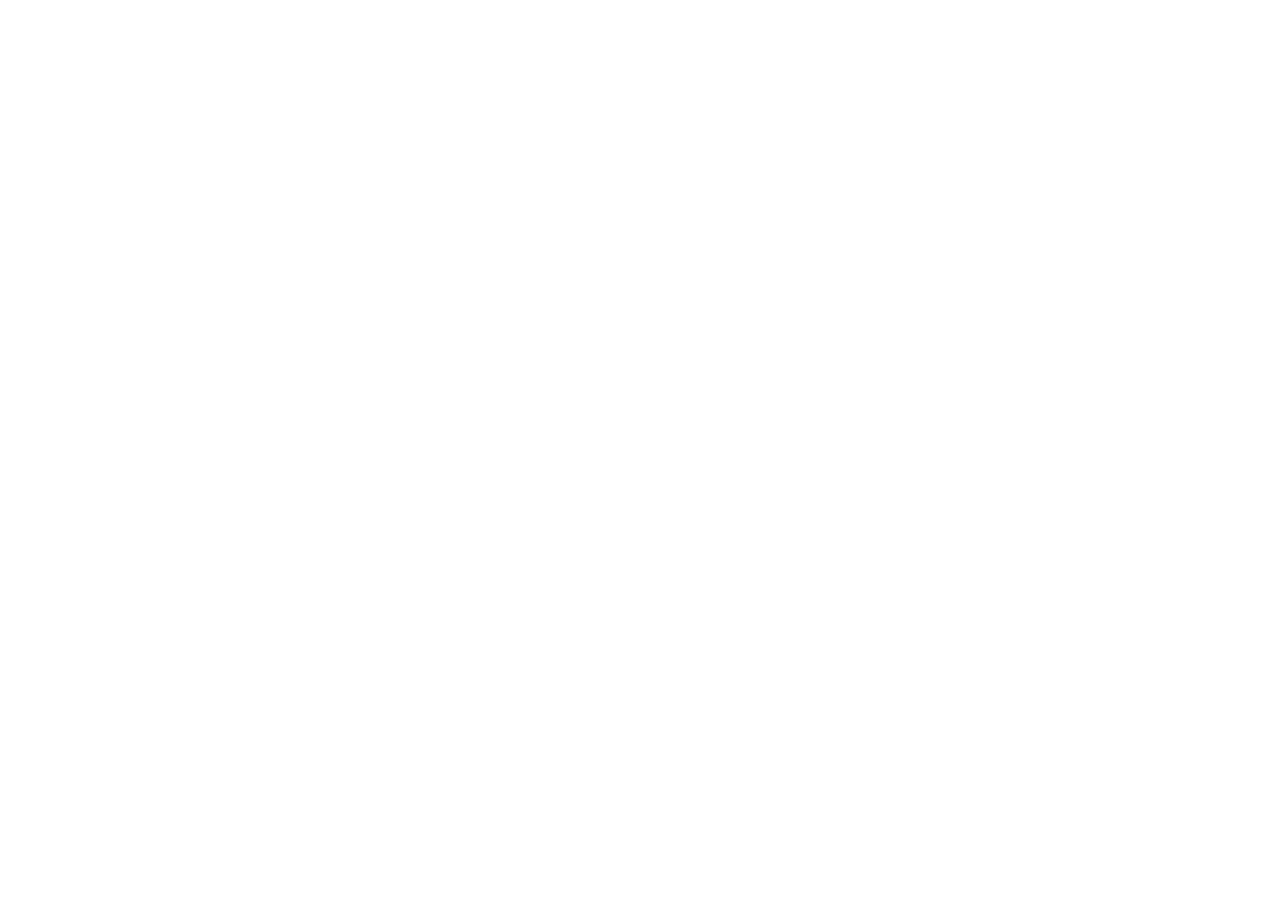
==== index.html @ 06b3d4a5 "Added various docs. CSS and JS files are linked." ====
<!DOCTYPE html>
<html>
  <head>
    <meta charset="utf-8">
    <title></title>
    <link rel="stylesheet" type="text/css" href="style.css">
  </head>
  <body>

    <script src="app.js" type="text/javascript"></script>
  </body>
</html>
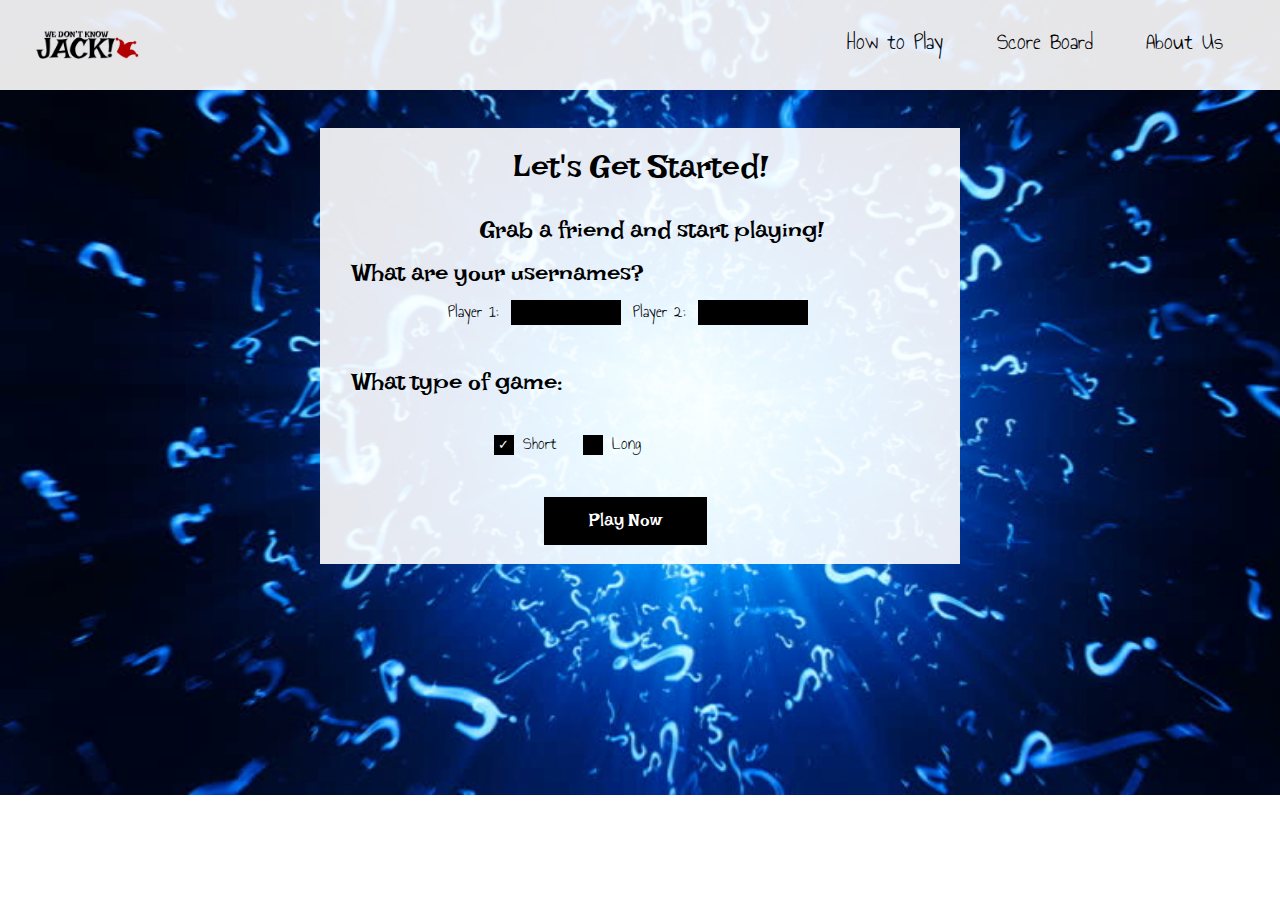
==== commit cf2e030b: "cleaned up file names etc" ====
--- a/index.html
+++ b/index.html
@@ -1,12 +1,114 @@
 <!DOCTYPE html>
 <html>
   <head>
-    <meta charset="utf-8">
-    <title></title>
-    <link rel="stylesheet" type="text/css" href="style.css">
+    <title>We Don't Know Jack</title>
+    <link rel="stylesheet" type="text/css" href="default.css">
+    <link rel="stylesheet" type="text/css" href="styleSplash.css">
+    <link href="assets/jackFavicon.png" rel="icon" type="image/png" />
   </head>
-  <body>
+  <body id="body">
+    <header>
+      <ul class="nav-bar" id="nav-bar">
+        <li class="nav-bar-logo"><a href="splash.html"><img src="assets/jackLogo.png"></a></li>
+        <li class="nav-list-item"><a class="nav-item-link" href="howto.html">How to Play</a></li>
+        <li class="nav-list-item"><a class="nav-item-link" href="highscore.html">Score Board</a></li>
+        <li class="nav-list-item"><a class="nav-item-link" href="aboutus.html">About Us</a></li>
+      </ul>
+    </header>
+    <!--// Form to accept user data - LC-->
+    <form action='splash.html' id="setupform">
+      <fieldset>
+        <legend>
+          Let's Get Started!
+        </legend>
 
+        <div class="center">
+          <h2>Grab a friend and start playing!</h2>
+        </div>
+        <h2>What are your usernames?</h2>
+        <div class="center">
+          <label for="username1">Player 1:</label>
+          <input type="text" name="username1" size="15" maxlength="30" />
+          <label for="username2">Player 2:</label>
+          <input type="text" name="username2" size="15" maxlength="30" />
+        </div>
+      </fieldset>
+      <fieldset>
+        <!--<h2>Upload your Avatar: </h2>
+        <div class="center">
+          <input class='avatar-upload' type="file" name="user-avatar" /><br>
+          <input id="uploadButton" class='avatar-upload' type="submit" value="Upload" />
+        </div>-->
+        <h2>What type of game: <h2>
+        <div class="center">
+          <input id='short' class="check" type="radio" name="gamelength" value="short" checked="checked" />
+          <label for="gamelength">Short</label>
+          <input id='long' class="check" type="radio" name="gamelength" value="long" />
+          <label for="gamelength">Long</label>
+        </div>
+      </fieldset>
+        <input id='play' type="submit" name="start" value="Play Now" />
+    </form>
+    <form id="category">
+      <h1>Choose Your Category:</h1>
+      <div class="catSection">
+        <input id="option1" class="check" type="radio" name="catOption" value="" />
+        <label for="catOptionOne" id='catOptionOne'></label>
+      </div>
+      <div class="catSection">
+        <input id="option2" class="check" type="radio" name="catOption" value="" />
+        <label for="catOptionTwo" id='catOptionTwo'></label>
+      </div>
+      <div class="catSection">
+        <input id="option3" class="check" type="radio" name="catOption" value="" />
+        <label for="catOptionThree" id='catOptionThree'></label>
+      </div>
+      <div class="catSection">
+        <input id="option4" class="check"  type="radio" name="catOption" value="" />
+        <label for="catOptionFour" id='catOptionFour'></label>
+      </div>
+      <input id="submitCategory" type="submit" name="submitCategory" value="Let's Play!" />
+    </form>
+    <form id="questions">
+      <h1 id="quizQuestion"></h1>
+      <div class="questionSection">
+        <input id="questionOption1" class="check" type="radio" name="questionOption" value="" />
+        <label for="questionOptionOne" id='questionOptionOne'></label>
+      </div>
+      <div class="questionSection">
+        <input id="questionOption2" class="check" type="radio" name="questionOption" value="" />
+        <label for="questionOptionTwo" id='questionOptionTwo'></label>
+      </div>
+      <div class="questionSection">
+        <input id="questionOption3" class="check" type="radio" name="questionOption" value="" />
+        <label for="questionOptionThree" id='questionOptionThree'></label>
+      </div>
+      <div class="questionSection">
+        <input id="questionOption4" class="check"  type="radio" name="questionOption" value="" />
+        <label for="questionOptionFour" id='questionOptionFour'></label>
+      </div>
+      <input id="submitQuestion" type="submit" name="submitQuestion" value="I'm Positive" />
+    </form>
+    <div id="userData1">
+      <h2 id="player1name">Username</h2>
+      <h2 id="player1score">5000</h2>
+      <h2 id="questionNumber">4</h2>
+    </div>
+    <div id="userData2">
+      <h2 id="player2name">Username</h2>
+      <h2 id="player2score">5000</h2>
+      <h2 id="question2Number">4</h2>
+    </div>
+    <div id="finalScores">
+      <h1>Final Scores:</h1>
+      <h2 id="player1FinalScore"></h2>
+      <h2 id="player2FinalScore"></h2>
+    </div>
     <script src="app.js" type="text/javascript"></script>
+    <div id="bottom">
+
+    </div>
+    <audio id="audioCorrect" src="assets/correct.mp3" autostart="false" ></audio>
+    <audio id="audioIncorrect" src="assets/incorrect.mp3" autostart="false" ></audio>
   </body>
 </html>
--- a/default.css
+++ b/default.css
@@ -0,0 +1,115 @@
+@import url('https://fonts.googleapis.com/css?family=Annie+Use+Your+Telescope%7CLakki+Reddy');
+
+/* http://meyerweb.com/eric/tools/css/reset/
+   v2.0 | 20110126
+   License: none (public domain)
+*/
+
+html, body, div, span, applet, object, iframe,
+h1, h2, h3, h4, h5, h6, p, blockquote, pre,
+a, abbr, acronym, address, big, cite, code,
+del, dfn, em, img, ins, kbd, q, s, samp,
+small, strike, strong, sub, sup, tt, var,
+b, u, i, center,
+dl, dt, dd, ol, ul, li,
+fieldset, form, label, legend,
+table, caption, tbody, tfoot, thead, tr, th, td,
+article, aside, canvas, details, embed,
+figure, figcaption, footer, header, hgroup,
+menu, nav, output, ruby, section, summary,
+time, mark, audio, video {
+	margin: 0;
+	padding: 0;
+	border: 0;
+	font-size: 100%;
+	font: inherit;
+	vertical-align: baseline;
+}
+/* HTML5 display-role reset for older browsers */
+article, aside, details, figcaption, figure,
+footer, header, hgroup, menu, nav, section {
+	display: block;
+}
+body {
+	line-height: 1;
+}
+ol, ul {
+	list-style: none;
+}
+blockquote, q {
+	quotes: none;
+}
+blockquote:before, blockquote:after,
+q:before, q:after {
+	content: '';
+	content: none;
+}
+table {
+	border-collapse: collapse;
+	border-spacing: 0;
+}
+
+/*CSS reset above this line*/
+
+html {
+	background-image: url('./assets/questionMark.jpg');
+	background-size: cover;
+	background-repeat: no-repeat;
+}
+
+header {
+  float: left;
+  width: 105%;
+  background-color: #FFFFFF;
+  position: fixed;
+  opacity: .9;
+  margin-left: -10px;
+  margin-top:  -10px;
+	z-index: 3;
+}
+
+.nav-bar {
+  list-style-type: none;
+  font-family: 'Annie Use Your Telescope', cursive;
+  width: 100%;
+  padding: 0px 0px 0px 5px;
+  margin-right: 20px;
+  color: #FFFFFF;
+}
+
+.nav-bar-logo {
+  float: left;
+  margin-right: 20%;
+  margin-left: 3%;
+  padding-top: 3%;
+  padding-bottom: 2%;
+	z-index: 5;
+}
+
+li img {
+  width: 20%;
+}
+
+.nav-list-item {
+  float: left;
+  font-size: 24px;
+  padding: 2%;
+  padding-top: 3%;
+
+}
+
+.nav-item-link {
+  text-decoration: none;
+  color: #000000;
+}
+
+.nav-item-link:hover  {
+  color: #8FD8FC;
+}
+
+#bottom {
+  float: left;
+  clear: both;
+  width: 100%;
+  margin-top: 10%;
+}
--- a/styleSplash.css
+++ b/styleSplash.css
@@ -0,0 +1,161 @@
+
+form {
+	font-family: 'Annie Use Your Telescope', cursive;
+  font-size: 32px;
+  color: #000000;
+  text-align: left;
+  background-color: rgba(255, 255, 255, .9);
+	float: left;
+	padding: 0px 0px 0px 0px;
+  align-items: center;
+  width: 50%;
+  margin-left: 25%;
+  margin-top:  10%;
+	margin-bottom: 8%;
+}
+
+.avatar-upload {
+	font-size-adjust: auto;
+	font-family: 'Lakki Reddy', cursive;
+	font-size: 12px;
+	float: left;
+	margin-bottom: 3%;
+	margin-top: 3%;
+	clear: both;
+	background-color: #000000;
+	border: none;
+	color: #FFFFFF;
+	padding-top: 2%;
+	padding-left: 5%;
+	padding-right: 5%;
+	padding-bottom: 1%;
+}
+
+legend, h1 {
+	font-family: 'Lakki Reddy', cursive;
+	text-align: center;
+	padding-top: 5%;
+}
+
+h2 {
+	font-family: 'Lakki Reddy', cursive;
+	font-size: 24px;
+	padding-left: 5%;
+	padding-top: 5%;
+}
+
+
+label {
+	font-family: 'Annie Use Your Telescope', cursive;
+	font-size: 18px;
+	text-align: center;
+}
+
+.center {
+	margin-left: 20%;
+	margin-bottom: 3%;
+	width: 100%;
+	float: left;
+}
+
+#category, #questions, #userData1, #userData2, #finalScores {
+	display: none;
+}
+
+.catSection {
+	float: left;
+	clear: left;
+	margin-left: 8%;
+}
+
+input[type=text] {
+	font-family: 'Annie Use Your Telescope', cursive;
+	font-size: 16px;
+	border: none;
+	background-color: #000000;
+	color: #FFFFFF;
+}
+
+input.check {
+	-webkit-appearance:none;
+	border: 2px solid #000000;
+	background-color: #000000;
+	color: #000000;
+  margin-left: 20px;
+	width: 20px;
+	height: 20px;
+}
+
+input.check::before {
+	content: "\2713";
+	padding-left: 2px;
+
+}
+
+input.check:checked {
+  border: 2px solid #000000;
+	color: #FFFFFF;
+}
+
+#play, #submitCategory, #submitQuestion {
+	font-family: 'Lakki Reddy', cursive;
+	font-size: 18px;
+	float: left;
+	margin-left: 35%;
+	margin-bottom: 3%;
+	margin-top: 3%;
+	clear: both;
+	background-color: #000000;
+	border: none;
+	color: #FFFFFF;
+	padding-top: 2%;
+	padding-left: 7%;
+	padding-right: 7%;
+	padding-bottom: 1%;
+
+}
+
+#userData1 {
+	float: left;
+	clear: left;
+	background-color: #FFFFFF;
+	border: none;
+	color: #000000;
+	opacity: .9;
+	font-family: 'Annie Use Your Telescope', cursive;
+	font-size: 10px;
+	margin-left: 4%;
+	margin-bottom: 4%;
+	padding: 2%;
+	width: 25%;
+	box-shadow: none;
+}
+
+#userData2 {
+	float: right;
+	background-color: #FFFFFF;
+	border: none;
+	color: #000000;
+	opacity: .9;
+	font-family: 'Annie Use Your Telescope', cursive;
+	font-size: 10px;
+	margin-right: 4%;
+	margin-bottom: 4%;
+	padding: 2%;
+	width: 25%;
+	box-shadow: none;
+}
+
+#finalScores {
+	float: left;
+	background-color: #FFFFFF;
+	font-size: 18px;
+	color: #000000;
+	opacity: .9;
+	width: 50%;
+	margin-left: 25%;
+	margin-top: 20%;
+	margin-bottom: 50%;
+	padding-bottom: 8%;
+	display: none;
+}
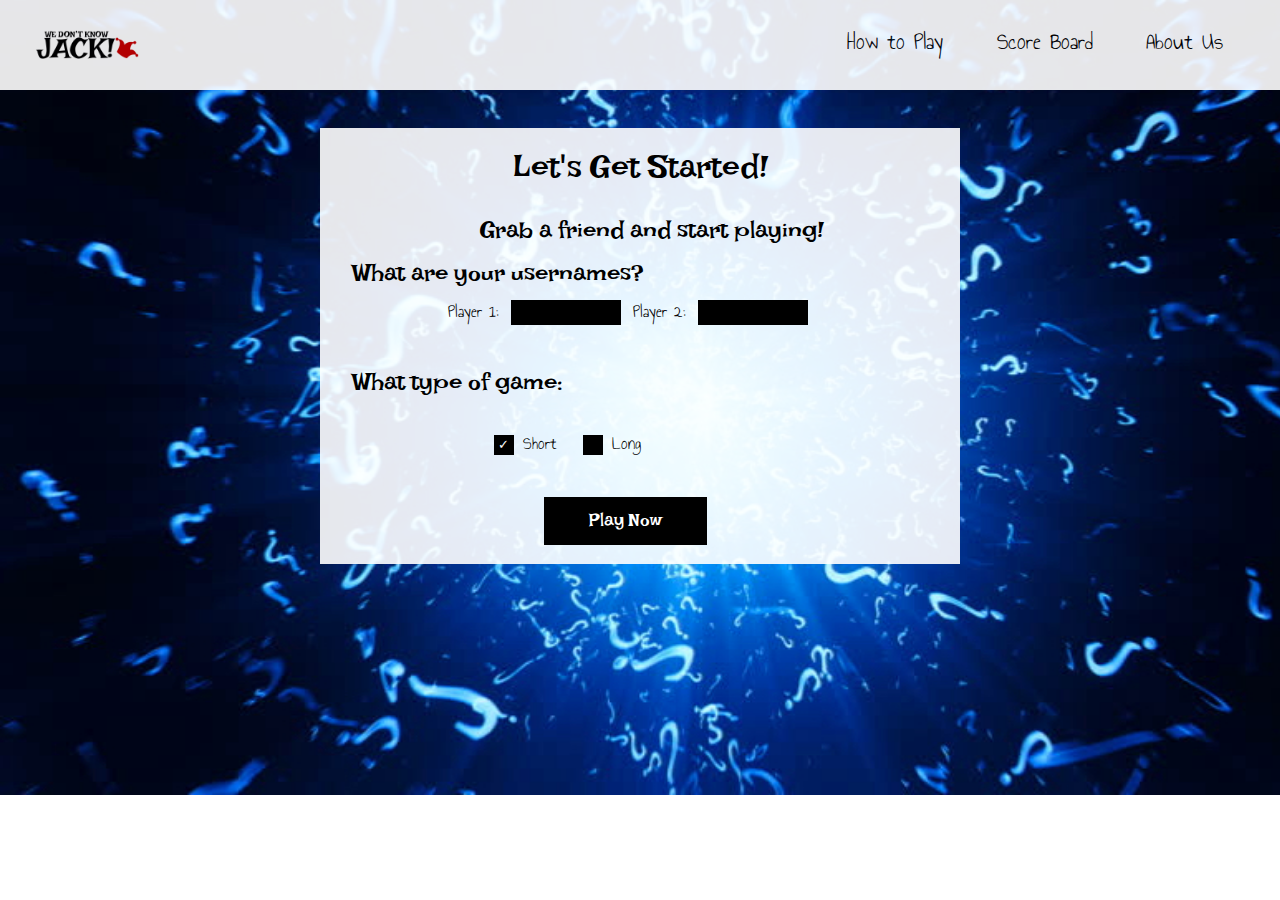
==== commit 35f562f8: "fix link" ====
--- a/index.html
+++ b/index.html
@@ -3,7 +3,7 @@
   <head>
     <title>We Don't Know Jack</title>
     <link rel="stylesheet" type="text/css" href="default.css">
-    <link rel="stylesheet" type="text/css" href="styleSplash.css">
+    <link rel="stylesheet" type="text/css" href="style.css">
     <link href="assets/jackFavicon.png" rel="icon" type="image/png" />
   </head>
   <body id="body">
--- a/style.css
+++ b/style.css
@@ -0,0 +1,161 @@
+
+form {
+	font-family: 'Annie Use Your Telescope', cursive;
+  font-size: 32px;
+  color: #000000;
+  text-align: left;
+  background-color: rgba(255, 255, 255, .9);
+	float: left;
+	padding: 0px 0px 0px 0px;
+  align-items: center;
+  width: 50%;
+  margin-left: 25%;
+  margin-top:  10%;
+	margin-bottom: 8%;
+}
+
+.avatar-upload {
+	font-size-adjust: auto;
+	font-family: 'Lakki Reddy', cursive;
+	font-size: 12px;
+	float: left;
+	margin-bottom: 3%;
+	margin-top: 3%;
+	clear: both;
+	background-color: #000000;
+	border: none;
+	color: #FFFFFF;
+	padding-top: 2%;
+	padding-left: 5%;
+	padding-right: 5%;
+	padding-bottom: 1%;
+}
+
+legend, h1 {
+	font-family: 'Lakki Reddy', cursive;
+	text-align: center;
+	padding-top: 5%;
+}
+
+h2 {
+	font-family: 'Lakki Reddy', cursive;
+	font-size: 24px;
+	padding-left: 5%;
+	padding-top: 5%;
+}
+
+
+label {
+	font-family: 'Annie Use Your Telescope', cursive;
+	font-size: 18px;
+	text-align: center;
+}
+
+.center {
+	margin-left: 20%;
+	margin-bottom: 3%;
+	width: 100%;
+	float: left;
+}
+
+#category, #questions, #userData1, #userData2, #finalScores {
+	display: none;
+}
+
+.catSection {
+	float: left;
+	clear: left;
+	margin-left: 8%;
+}
+
+input[type=text] {
+	font-family: 'Annie Use Your Telescope', cursive;
+	font-size: 16px;
+	border: none;
+	background-color: #000000;
+	color: #FFFFFF;
+}
+
+input.check {
+	-webkit-appearance:none;
+	border: 2px solid #000000;
+	background-color: #000000;
+	color: #000000;
+  margin-left: 20px;
+	width: 20px;
+	height: 20px;
+}
+
+input.check::before {
+	content: "\2713";
+	padding-left: 2px;
+
+}
+
+input.check:checked {
+  border: 2px solid #000000;
+	color: #FFFFFF;
+}
+
+#play, #submitCategory, #submitQuestion {
+	font-family: 'Lakki Reddy', cursive;
+	font-size: 18px;
+	float: left;
+	margin-left: 35%;
+	margin-bottom: 3%;
+	margin-top: 3%;
+	clear: both;
+	background-color: #000000;
+	border: none;
+	color: #FFFFFF;
+	padding-top: 2%;
+	padding-left: 7%;
+	padding-right: 7%;
+	padding-bottom: 1%;
+
+}
+
+#userData1 {
+	float: left;
+	clear: left;
+	background-color: #FFFFFF;
+	border: none;
+	color: #000000;
+	opacity: .9;
+	font-family: 'Annie Use Your Telescope', cursive;
+	font-size: 10px;
+	margin-left: 4%;
+	margin-bottom: 4%;
+	padding: 2%;
+	width: 25%;
+	box-shadow: none;
+}
+
+#userData2 {
+	float: right;
+	background-color: #FFFFFF;
+	border: none;
+	color: #000000;
+	opacity: .9;
+	font-family: 'Annie Use Your Telescope', cursive;
+	font-size: 10px;
+	margin-right: 4%;
+	margin-bottom: 4%;
+	padding: 2%;
+	width: 25%;
+	box-shadow: none;
+}
+
+#finalScores {
+	float: left;
+	background-color: #FFFFFF;
+	font-size: 18px;
+	color: #000000;
+	opacity: .9;
+	width: 50%;
+	margin-left: 25%;
+	margin-top: 20%;
+	margin-bottom: 50%;
+	padding-bottom: 8%;
+	display: none;
+}
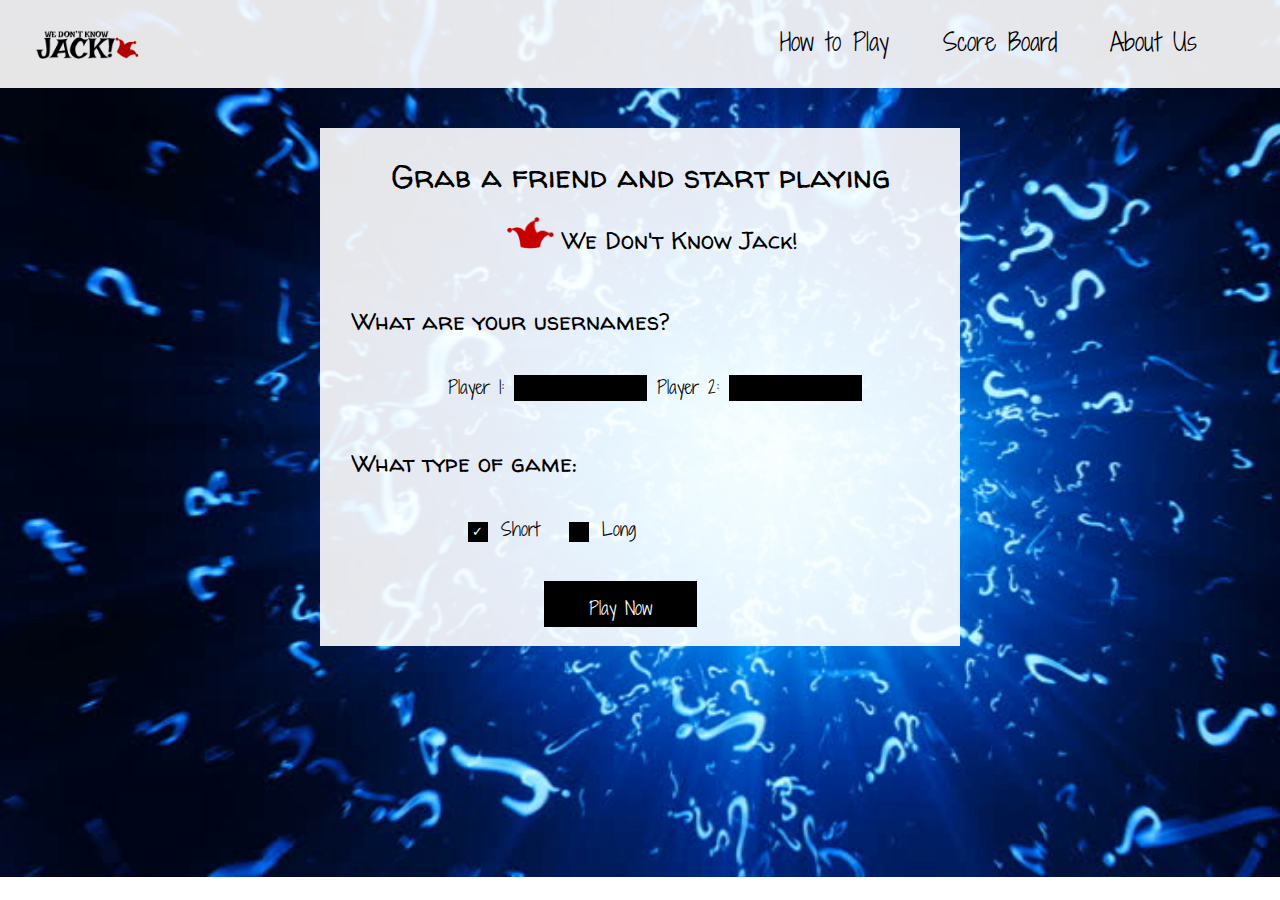
==== commit 8710d4cd: "update fonts" ====
--- a/index.html
+++ b/index.html
@@ -9,22 +9,19 @@
   <body id="body">
     <header>
       <ul class="nav-bar" id="nav-bar">
-        <li class="nav-bar-logo"><a href="splash.html"><img src="assets/jackLogo.png"></a></li>
+        <li class="nav-bar-logo"><a href="index.html"><img src="assets/jackLogo.png"></a></li>
         <li class="nav-list-item"><a class="nav-item-link" href="howto.html">How to Play</a></li>
         <li class="nav-list-item"><a class="nav-item-link" href="highscore.html">Score Board</a></li>
         <li class="nav-list-item"><a class="nav-item-link" href="aboutus.html">About Us</a></li>
       </ul>
     </header>
     <!--// Form to accept user data - LC-->
-    <form action='splash.html' id="setupform">
+    <form id="setupform">
       <fieldset>
         <legend>
-          Let's Get Started!
+          Grab a friend and start playing
+          <h2><img src="assets/jokerHat.png" alt=""> We Don't Know Jack!</h2>
         </legend>
-
-        <div class="center">
-          <h2>Grab a friend and start playing!</h2>
-        </div>
         <h2>What are your usernames?</h2>
         <div class="center">
           <label for="username1">Player 1:</label>
@@ -39,7 +36,7 @@
           <input class='avatar-upload' type="file" name="user-avatar" /><br>
           <input id="uploadButton" class='avatar-upload' type="submit" value="Upload" />
         </div>-->
-        <h2>What type of game: <h2>
+        <h2>What type of game: </h2>
         <div class="center">
           <input id='short' class="check" type="radio" name="gamelength" value="short" checked="checked" />
           <label for="gamelength">Short</label>
@@ -90,25 +87,24 @@
       <input id="submitQuestion" type="submit" name="submitQuestion" value="I'm Positive" />
     </form>
     <div id="userData1">
-      <h2 id="player1name">Username</h2>
-      <h2 id="player1score">5000</h2>
-      <h2 id="questionNumber">4</h2>
+      <h3 id="player1name">Username</h3>
+      <h3 id="player1score">5000</h3>
+      <h3 id="questionNumber">4</h3>
     </div>
     <div id="userData2">
-      <h2 id="player2name">Username</h2>
-      <h2 id="player2score">5000</h2>
-      <h2 id="question2Number">4</h2>
+      <h3 id="player2name">Username</h3>
+      <h3 id="player2score">5000</h3>
+      <h3 id="question2Number">4</h3>
     </div>
     <div id="finalScores">
       <h1>Final Scores:</h1>
       <h2 id="player1FinalScore"></h2>
       <h2 id="player2FinalScore"></h2>
     </div>
-    <script src="app.js" type="text/javascript"></script>
     <div id="bottom">
-
     </div>
     <audio id="audioCorrect" src="assets/correct.mp3" autostart="false" ></audio>
     <audio id="audioIncorrect" src="assets/incorrect.mp3" autostart="false" ></audio>
+    <script src="app.js" type="text/javascript"></script>
   </body>
 </html>
--- a/default.css
+++ b/default.css
@@ -1,5 +1,4 @@
-@import url('https://fonts.googleapis.com/css?family=Annie+Use+Your+Telescope%7CLakki+Reddy');
-
+@import url('https://fonts.googleapis.com/css?family=Lakki+Reddy|Shadows+Into+Light+Two|Walter+Turncoat');
 /* http://meyerweb.com/eric/tools/css/reset/
    v2.0 | 20110126
    License: none (public domain)
@@ -70,7 +69,7 @@
 
 .nav-bar {
   list-style-type: none;
-  font-family: 'Annie Use Your Telescope', cursive;
+  font-family: 'Shadows Into Light Two', cursive;
   width: 100%;
   padding: 0px 0px 0px 5px;
   margin-right: 20px;
@@ -79,7 +78,7 @@
 
 .nav-bar-logo {
   float: left;
-  margin-right: 20%;
+  margin-right: 15%;
   margin-left: 3%;
   padding-top: 3%;
   padding-bottom: 2%;
--- a/style.css
+++ b/style.css
@@ -1,12 +1,12 @@
 
 form {
-	font-family: 'Annie Use Your Telescope', cursive;
+	font-family: 'Walter Turncoat', cursive;
   font-size: 32px;
   color: #000000;
   text-align: left;
   background-color: rgba(255, 255, 255, .9);
 	float: left;
-	padding: 0px 0px 0px 0px;
+	padding: 0;
   align-items: center;
   width: 50%;
   margin-left: 25%;
@@ -16,7 +16,7 @@
 
 .avatar-upload {
 	font-size-adjust: auto;
-	font-family: 'Lakki Reddy', cursive;
+	font-family: 'Shadows Into Light', cursive;
 	font-size: 12px;
 	float: left;
 	margin-bottom: 3%;
@@ -32,21 +32,33 @@
 }
 
 legend, h1 {
-	font-family: 'Lakki Reddy', cursive;
+	font-family: 'Walter Turncoat', cursive;
 	text-align: center;
 	padding-top: 5%;
 }
 
 h2 {
-	font-family: 'Lakki Reddy', cursive;
+	font-family: 'Walter Turncoat', cursive;
 	font-size: 24px;
 	padding-left: 5%;
 	padding-top: 5%;
+	padding-bottom: 5%;
 }
 
+h3{
+	font-family: 'Walter Turncoat', cursive;
+	font-size: 18px;
+	padding-left: 2.5%;
+	padding-top: 2.5%;
+	padding-bottom: 2.5%;
+}
+
+img {
+	width: 10%;
+}
 
 label {
-	font-family: 'Annie Use Your Telescope', cursive;
+	font-family: 'Shadows Into Light Two', cursive;
 	font-size: 18px;
 	text-align: center;
 }
@@ -69,7 +81,7 @@
 }
 
 input[type=text] {
-	font-family: 'Annie Use Your Telescope', cursive;
+	font-family: 'Shadows Into Light Two', cursive;
 	font-size: 16px;
 	border: none;
 	background-color: #000000;
@@ -97,13 +109,14 @@
 	color: #FFFFFF;
 }
 
+
 #play, #submitCategory, #submitQuestion {
-	font-family: 'Lakki Reddy', cursive;
+	font-family: 'Shadows Into Light Two', cursive;
 	font-size: 18px;
 	float: left;
-	margin-left: 35%;
 	margin-bottom: 3%;
 	margin-top: 3%;
+	margin-left: 35%;
 	clear: both;
 	background-color: #000000;
 	border: none;
@@ -122,7 +135,7 @@
 	border: none;
 	color: #000000;
 	opacity: .9;
-	font-family: 'Annie Use Your Telescope', cursive;
+	font-family: 'Shadows Into Light Two', cursive;
 	font-size: 10px;
 	margin-left: 4%;
 	margin-bottom: 4%;
@@ -137,7 +150,7 @@
 	border: none;
 	color: #000000;
 	opacity: .9;
-	font-family: 'Annie Use Your Telescope', cursive;
+	font-family: 'Shadows Into Light Two', cursive;
 	font-size: 10px;
 	margin-right: 4%;
 	margin-bottom: 4%;
